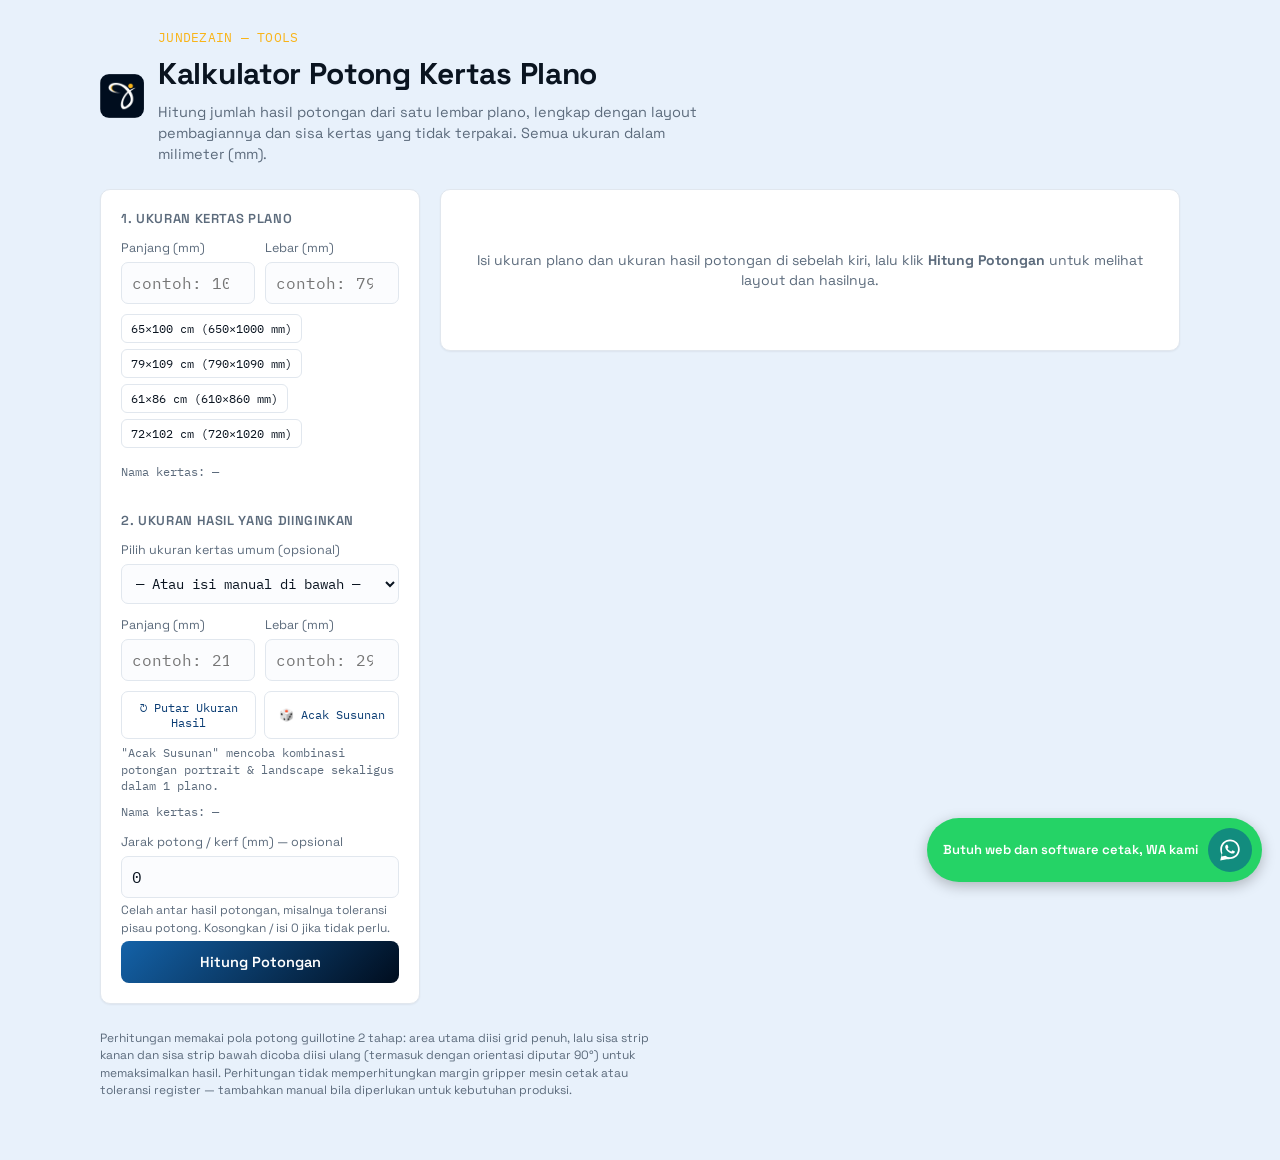
==== hitungkertas.html @ e45c2e98 "free hitung kertas" ====
<!DOCTYPE html>
<html lang="id">
<head>
<meta charset="UTF-8">
<meta name="viewport" content="width=device-width, initial-scale=1.0">
<title>Kalkulator Potong Plano</title>
<link rel="preconnect" href="https://fonts.googleapis.com">
<link href="https://fonts.googleapis.com/css2?family=Space+Grotesk:wght@500;600;700&family=IBM+Plex+Mono:wght@400;500;600&display=swap" rel="stylesheet">
<style>
  :root{
    --bg:#E8F1FB;
    --panel:#FFFFFF;
    --text:#0A1420;
    --text-muted:#5C6B7C;
    --border:#E1E7EE;
    --accent:#0B3D74;
    --accent-gold:#F9B418;
    --accent-ink:#FFFFFF;
    --error:#C0392B;
    --btn-grad-start:#1462A8;
    --btn-grad-end:#000D1E;
    --piece-main:#FFFFFF;
    --piece-right:#FFFFFF;
    --piece-bottom:#FFFFFF;
    --piece-border:#B7C0CB;
    --piece-text:#16324A;
    --badge-fill:#000D1E;
    --badge-text:#F9B418;
    --waste-bg:#EEF1F4;
    --waste-line:#C7D0DA;
    --input-bg:#FBFCFE;
    --shadow: 0 1px 2px rgba(10,20,32,0.06);
  }
  @media (prefers-color-scheme: dark){
    :root:not([data-theme="light"]){
      --bg:#000D1E;
      --panel:#0A1B30;
      --text:#F3F6FA;
      --text-muted:#9FB0C2;
      --border:#1C3350;
      --accent:#5FB0EC;
      --accent-gold:#F9B418;
      --accent-ink:#FFFFFF;
      --error:#FF6B5B;
      --btn-grad-start:#2E7BC4;
      --btn-grad-end:#0B2C50;
      --piece-main:#FFFFFF;
      --piece-right:#FFFFFF;
      --piece-bottom:#FFFFFF;
      --piece-border:#B7C0CB;
      --piece-text:#16324A;
      --badge-fill:#000D1E;
      --badge-text:#F9B418;
      --waste-bg:#0D2036;
      --waste-line:#24405F;
      --input-bg:#0A1B30;
      --shadow: 0 1px 2px rgba(0,0,0,0.35);
    }
  }
  :root[data-theme="dark"]{
    --bg:#000D1E;
    --panel:#0A1B30;
    --text:#F3F6FA;
    --text-muted:#9FB0C2;
    --border:#1C3350;
    --accent:#5FB0EC;
    --accent-gold:#F9B418;
    --accent-ink:#FFFFFF;
    --error:#FF6B5B;
    --btn-grad-start:#2E7BC4;
    --btn-grad-end:#0B2C50;
    --piece-main:#FFFFFF;
    --piece-right:#FFFFFF;
    --piece-bottom:#FFFFFF;
    --piece-border:#B7C0CB;
    --piece-text:#16324A;
    --badge-fill:#000D1E;
    --badge-text:#F9B418;
    --waste-bg:#0D2036;
    --waste-line:#24405F;
    --input-bg:#0A1B30;
    --shadow: 0 1px 2px rgba(0,0,0,0.35);
  }

  *{box-sizing:border-box;}
  html,body{margin:0;padding:0;}
  body{
    background:var(--bg);
    color:var(--text);
    font-family:'Space Grotesk', system-ui, -apple-system, 'Segoe UI', Arial, sans-serif;
    line-height:1.45;
    padding:28px 18px 60px;
  }
  .wrap{max-width:1080px;margin:0 auto;}

  header{margin-bottom:22px; display:flex; align-items:center; gap:14px;}
  header .brand-logo{
    width:44px; height:44px;
    border-radius:9px;
    flex-shrink:0;
  }
  header .eyebrow{
    font-family:'IBM Plex Mono', ui-monospace, monospace;
    font-size:12.5px;
    color:var(--accent-gold);
    letter-spacing:0.02em;
    margin-bottom:6px;
  }
  h1{
    font-size:clamp(22px,3.4vw,30px);
    font-weight:700;
    margin:0 0 6px;
    letter-spacing:-0.01em;
  }
  header p{
    color:var(--text-muted);
    max-width:62ch;
    margin:0;
    font-size:14.5px;
  }

  .layout{
    display:grid;
    grid-template-columns: 320px 1fr;
    gap:20px;
    align-items:start;
    margin-top:24px;
  }
  @media (max-width:800px){
    .layout{grid-template-columns:1fr;}
  }
  @media (max-width:480px){
    body{padding:18px 12px 48px;}
    .panel{padding:16px;}
    .field-row{grid-template-columns:1fr; gap:10px;}
    button.primary{padding:14px; font-size:15px;}
    .preset-btn{padding:8px 10px; font-size:12px;}
    .stat-card .value{font-size:17px;}
  }

  .panel{
    background:var(--panel);
    border:1px solid var(--border);
    border-radius:10px;
    padding:20px;
    box-shadow:var(--shadow);
  }

  fieldset{
    border:none;
    padding:0;
    margin:0 0 20px;
  }
  fieldset:last-of-type{margin-bottom:0;}
  legend{
    font-size:13px;
    font-weight:600;
    text-transform:uppercase;
    letter-spacing:0.05em;
    color:var(--text-muted);
    padding:0 0 10px;
  }

  .field-row{
    display:grid;
    grid-template-columns:1fr 1fr;
    gap:10px;
    margin-bottom:10px;
  }
  label{
    display:block;
    font-size:12.5px;
    color:var(--text-muted);
    margin-bottom:5px;
  }
  input[type="number"]{
    width:100%;
    font-family:'IBM Plex Mono', ui-monospace, monospace;
    font-size:16px;
    padding:10px 10px;
    border:1px solid var(--border);
    border-radius:7px;
    background:var(--input-bg);
    color:var(--text);
  }
  input[type="number"]:focus-visible{
    outline:2px solid var(--accent);
    outline-offset:1px;
  }
  .unit-hint{
    font-family:'IBM Plex Mono', ui-monospace, monospace;
    font-size:11.5px;
    color:var(--text-muted);
    margin-top:8px;
  }

  .presets{
    display:flex;
    flex-wrap:wrap;
    gap:6px;
    margin:10px 0 16px;
  }
  .preset-btn{
    font-family:'IBM Plex Mono', ui-monospace, monospace;
    font-size:11.5px;
    padding:6px 9px;
    border-radius:6px;
    border:1px solid var(--border);
    background:transparent;
    color:var(--text);
    cursor:pointer;
  }
  .preset-btn:hover{border-color:var(--accent); color:var(--accent);}

  .gap-note{
    font-size:12px;
    color:var(--text-muted);
    margin:4px 0 0;
  }

  button.primary{
    width:100%;
    font-family:'Space Grotesk', sans-serif;
    font-weight:600;
    font-size:14.5px;
    padding:12px 14px;
    border-radius:8px;
    border:none;
    background:linear-gradient(135deg, var(--btn-grad-start), var(--btn-grad-end));
    color:var(--accent-ink);
    cursor:pointer;
    margin-top:4px;
  }
  button.primary:hover{filter:brightness(1.1);}
  button.primary:focus-visible{outline:2px solid var(--accent-gold); outline-offset:2px;}

  .ghost-btn{
    font-family:'IBM Plex Mono', ui-monospace, monospace;
    font-size:12px;
    padding:8px 11px;
    border-radius:7px;
    border:1px solid var(--border);
    background:var(--panel);
    color:var(--accent);
    cursor:pointer;
  }
  .ghost-btn:hover{border-color:var(--accent);}

  .error-box{
    display:none;
    font-size:13px;
    color:var(--error);
    background:color-mix(in srgb, var(--error) 12%, transparent);
    border:1px solid var(--error);
    border-radius:7px;
    padding:9px 11px;
    margin-top:12px;
  }

  .output-empty{
    color:var(--text-muted);
    font-size:14px;
    padding:40px 10px;
    text-align:center;
  }

  .diagram-head{
    display:flex;
    justify-content:space-between;
    align-items:baseline;
    flex-wrap:wrap;
    gap:8px;
    margin-bottom:14px;
  }
  .diagram-head h2{
    font-size:15px;
    margin:0;
  }
  .diagram-head .orient-tag{
    font-family:'IBM Plex Mono', ui-monospace, monospace;
    font-size:11.5px;
    color:var(--text-muted);
  }

  .svg-frame{
    border:1px solid var(--border);
    border-radius:8px;
    background:var(--waste-bg);
    padding:14px;
  }
  .svg-frame svg{
    display:block;
    width:100%;
    height:auto;
    max-height:520px;
  }

  .legend{
    display:flex;
    flex-wrap:wrap;
    gap:14px;
    margin:14px 0 4px;
    font-size:12.5px;
  }
  .legend-item{display:flex; align-items:center; gap:6px;}
  .swatch{
    width:13px; height:13px;
    border-radius:3px;
    border:1px solid var(--piece-border);
    flex-shrink:0;
  }
  .swatch.waste{
    background-image: repeating-linear-gradient(45deg, var(--waste-line) 0, var(--waste-line) 2px, var(--waste-bg) 2px, var(--waste-bg) 6px);
  }

  .stats{
    display:grid;
    grid-template-columns:repeat(auto-fit,minmax(150px,1fr));
    gap:1px;
    background:var(--border);
    border:1px solid var(--border);
    border-radius:8px;
    overflow:hidden;
    margin-top:20px;
  }
  .stat-card{
    background:var(--panel);
    padding:14px 15px;
  }
  .stat-card .label{
    font-size:11.5px;
    color:var(--text-muted);
    text-transform:uppercase;
    letter-spacing:0.04em;
    margin-bottom:5px;
  }
  .stat-card .value{
    font-family:'IBM Plex Mono', ui-monospace, monospace;
    font-size:19px;
    font-weight:600;
  }
  .stat-card .sub{
    font-family:'IBM Plex Mono', ui-monospace, monospace;
    font-size:11.5px;
    color:var(--text-muted);
    margin-top:3px;
  }
  .stat-card.highlight .value{color:var(--accent);}

  .breakdown{
    margin-top:18px;
    font-size:13px;
  }
  .breakdown h3{
    font-size:13px;
    margin:0 0 8px;
    color:var(--text-muted);
    text-transform:uppercase;
    letter-spacing:0.04em;
  }
  .breakdown-scroll{
    overflow-x:auto;
    -webkit-overflow-scrolling:touch;
  }
  .breakdown table{
    width:100%;
    border-collapse:collapse;
    min-width:440px;
  }
  .breakdown td, .breakdown th{
    text-align:left;
    padding:7px 8px;
    border-bottom:1px solid var(--border);
    font-size:12.5px;
  }
  .breakdown th{
    color:var(--text-muted);
    font-weight:500;
    font-family:'IBM Plex Mono', ui-monospace, monospace;
    font-size:11px;
    text-transform:uppercase;
  }
  .breakdown td.num{
    font-family:'IBM Plex Mono', ui-monospace, monospace;
  }

  footer{
    margin-top:26px;
    font-size:12px;
    color:var(--text-muted);
    max-width:70ch;
  }

  .wa-float{
    position:fixed;
    right:18px;
    bottom:18px;
    z-index:40;
    display:flex;
    align-items:center;
    gap:10px;
    text-decoration:none;
    background:#25D366;
    color:#FFFFFF;
    padding:10px 10px 10px 16px;
    border-radius:999px;
    box-shadow:0 4px 14px rgba(0,0,0,0.25);
  }
  .wa-float:hover{filter:brightness(1.05);}
  .wa-float-label{
    font-family:'Space Grotesk', sans-serif;
    font-size:13px;
    font-weight:600;
    white-space:nowrap;
  }
  .wa-float-icon{
    width:44px;
    height:44px;
    border-radius:50%;
    background:#128C7E;
    display:flex;
    align-items:center;
    justify-content:center;
    flex-shrink:0;
  }
  @media (max-width:560px){
    .wa-float-label{display:none;}
    .wa-float{padding:10px;}
  }
</style>
</head>
<body>
<div class="wrap">

  <header>
    <img class="brand-logo" src="[data-uri]" alt="Logo Jundezain">
    <div>
      <div class="eyebrow">JUNDEZAIN — TOOLS</div>
      <h1>Kalkulator Potong Kertas Plano</h1>
      <p>Hitung jumlah hasil potongan dari satu lembar plano, lengkap dengan layout pembagiannya dan sisa kertas yang tidak terpakai. Semua ukuran dalam milimeter (mm).</p>
    </div>
  </header>

  <div class="layout">

    <!-- INPUT PANEL -->
    <div class="panel">
      <form id="calc-form" novalidate>

        <fieldset>
          <legend>1. Ukuran Kertas Plano</legend>
          <div class="field-row">
            <div>
              <label for="planoW">Panjang (mm)</label>
              <input type="number" id="planoW" min="1" step="0.1" required placeholder="contoh: 1090">
            </div>
            <div>
              <label for="planoH">Lebar (mm)</label>
              <input type="number" id="planoH" min="1" step="0.1" required placeholder="contoh: 790">
            </div>
          </div>
          <div class="presets" id="presets"></div>
          <p class="unit-hint" id="plano-name">Nama kertas: —</p>
        </fieldset>

        <fieldset>
          <legend>2. Ukuran Hasil yang Diinginkan</legend>
          <label for="cutPreset">Pilih ukuran kertas umum (opsional)</label>
          <select id="cutPreset" style="width:100%; font-family:'IBM Plex Mono', ui-monospace, monospace; font-size:14px; padding:9px 10px; border:1px solid var(--border); border-radius:7px; background:var(--input-bg); color:var(--text); margin-bottom:12px;">
            <option value="">— Atau isi manual di bawah —</option>
          </select>
          <div class="field-row">
            <div>
              <label for="cutW">Panjang (mm)</label>
              <input type="number" id="cutW" min="1" step="0.1" required placeholder="contoh: 210">
            </div>
            <div>
              <label for="cutH">Lebar (mm)</label>
              <input type="number" id="cutH" min="1" step="0.1" required placeholder="contoh: 297">
            </div>
          </div>
          <div style="display:flex; gap:8px; margin-bottom:10px;">
            <button type="button" class="ghost-btn" id="rotate-cut-btn" style="flex:1;">↻ Putar Ukuran Hasil</button>
            <button type="button" class="ghost-btn" id="random-cut-btn" style="flex:1;">🎲 Acak Susunan</button>
          </div>
          <p class="unit-hint" style="margin-top:-4px;">"Acak Susunan" mencoba kombinasi potongan portrait & landscape sekaligus dalam 1 plano.</p>
          <p class="unit-hint" id="cut-name" style="margin-top:-2px;margin-bottom:12px;">Nama kertas: —</p>
          <label for="gap">Jarak potong / kerf (mm) — opsional</label>
          <input type="number" id="gap" min="0" step="0.1" value="0">
          <p class="gap-note">Celah antar hasil potongan, misalnya toleransi pisau potong. Kosongkan / isi 0 jika tidak perlu.</p>
        </fieldset>

        <button type="submit" class="primary">Hitung Potongan</button>
        <div class="error-box" id="error-box"></div>
      </form>
    </div>

    <!-- OUTPUT PANEL -->
    <div class="panel" id="output-panel">
      <div class="output-empty" id="output-empty">
        Isi ukuran plano dan ukuran hasil potongan di sebelah kiri, lalu klik <strong>Hitung Potongan</strong> untuk melihat layout dan hasilnya.
      </div>

      <div id="output-content" style="display:none;">
        <div class="diagram-head">
          <h2 id="diagram-title">Layout Potong</h2>
          <span class="orient-tag" id="orient-tag"></span>
        </div>

        <div class="svg-frame" id="svg-frame"></div>

        <div class="legend" id="legend"></div>

        <div class="stats" id="stats"></div>

        <div class="breakdown">
          <h3>Rincian per Area Potong</h3>
          <div class="breakdown-scroll">
            <table>
              <thead>
                <tr><th>Area</th><th>Susunan</th><th>Orientasi</th><th>Jumlah</th></tr>
              </thead>
              <tbody id="breakdown-body"></tbody>
            </table>
          </div>
        </div>
      </div>
    </div>

  </div>

  <footer>
    Perhitungan memakai pola potong guillotine 2 tahap: area utama diisi grid penuh, lalu sisa strip kanan dan sisa strip bawah dicoba diisi ulang (termasuk dengan orientasi diputar 90°) untuk memaksimalkan hasil. Perhitungan tidak memperhitungkan margin gripper mesin cetak atau toleransi register — tambahkan manual bila diperlukan untuk kebutuhan produksi.
  </footer>

</div>

<a class="wa-float" href="https://wa.me/628117879021?text=Salam%20min%2C%20boleh%20info%20seputar%20web%20dan%20software%20aplikasi%3F%20Terimakasih%20ya" target="_blank" rel="noopener noreferrer" aria-label="Chat WhatsApp">
  <span class="wa-float-label">Butuh web dan software cetak, WA kami</span>
  <span class="wa-float-icon">
    <svg viewBox="0 0 32 32" width="26" height="26" fill="#FFFFFF" aria-hidden="true">
      <path d="M16.02 3C9.4 3 4 8.38 4 15c0 2.28.63 4.4 1.73 6.22L4 29l7.98-1.66A11.94 11.94 0 0 0 16.02 27C22.64 27 28 21.62 28 15S22.64 3 16.02 3Zm0 21.8c-1.94 0-3.75-.55-5.28-1.5l-.38-.23-4.73.98.99-4.6-.25-.4A9.7 9.7 0 0 1 6.2 15c0-5.42 4.4-9.8 9.82-9.8 5.4 0 9.8 4.38 9.8 9.8 0 5.42-4.4 9.8-9.8 9.8Zm5.4-7.34c-.3-.15-1.75-.87-2.02-.96-.27-.1-.47-.15-.66.15-.2.3-.76.96-.93 1.16-.17.2-.34.22-.64.08-.3-.15-1.24-.46-2.37-1.47-.88-.78-1.47-1.75-1.64-2.05-.17-.3-.02-.46.13-.61.13-.13.3-.34.44-.5.15-.17.2-.3.3-.5.1-.2.05-.37-.02-.52-.08-.15-.66-1.6-.9-2.2-.24-.57-.48-.5-.66-.5h-.56c-.2 0-.5.07-.77.37-.27.3-1 1-1 2.4 0 1.42 1.03 2.8 1.17 3 .15.2 2.03 3.1 4.93 4.35.69.3 1.22.47 1.64.6.69.22 1.32.19 1.82.11.55-.08 1.75-.72 2-1.4.24-.7.24-1.28.17-1.4-.07-.13-.27-.2-.56-.35Z"/>
    </svg>
  </span>
</a>

<script>
(function(){
  const PRESETS = [
    {label:'65×100 cm', w:650, h:1000},
    {label:'79×109 cm', w:790, h:1090},
    {label:'61×86 cm', w:610, h:860},
    {label:'72×102 cm', w:720, h:1020},
  ];

  const planoWEl = document.getElementById('planoW');
  const planoHEl = document.getElementById('planoH');
  const cutWEl = document.getElementById('cutW');
  const cutHEl = document.getElementById('cutH');
  const gapEl = document.getElementById('gap');
  const form = document.getElementById('calc-form');
  const errorBox = document.getElementById('error-box');
  const outputEmpty = document.getElementById('output-empty');
  const outputContent = document.getElementById('output-content');
  const presetsWrap = document.getElementById('presets');

  PRESETS.forEach(p=>{
    const btn = document.createElement('button');
    btn.type='button';
    btn.className='preset-btn';
    btn.textContent = p.label + ' (' + p.w + '×' + p.h + ' mm)';
    btn.addEventListener('click', ()=>{
      planoWEl.value = p.w;
      planoHEl.value = p.h;
      updateNameHints();
    });
    presetsWrap.appendChild(btn);
  });

  // Nama kertas standar (mm) untuk deteksi otomatis, cocok di orientasi apapun (dibolak-balik).
  const PLANO_NAME_TABLE = [
    {w:650, h:1000, name:'Plano 65×100 cm'},
    {w:790, h:1090, name:'Plano 79×109 cm'},
    {w:610, h:860,  name:'Plano 61×86 cm'},
    {w:720, h:1020, name:'Plano 72×102 cm'},
  ];
  const CUT_NAME_TABLE = [
    {w:841, h:1189, name:'A0'},
    {w:594, h:841,  name:'A1'},
    {w:420, h:594,  name:'A2'},
    {w:297, h:420,  name:'A3'},
    {w:210, h:297,  name:'A4'},
    {w:148, h:210,  name:'A5'},
    {w:105, h:148,  name:'A6'},
    {w:74,  h:105,  name:'A7'},
    {w:215, h:330,  name:'F4 / Folio'},
    {w:216, h:279,  name:'Letter'},
    {w:216, h:356,  name:'Legal'},
  ];
  function detectPaperName(w, h, table, tol){
    for(const item of table){
      const a = Math.abs(w-item.w)<=tol && Math.abs(h-item.h)<=tol;
      const b = Math.abs(w-item.h)<=tol && Math.abs(h-item.w)<=tol;
      if(a || b) return item.name;
    }
    return null;
  }

  // Dropdown pilihan cepat ukuran kertas standar — mengisi field Panjang/Lebar hasil,
  // tetap bisa diubah manual sesudahnya kalau perlu ukuran custom.
  const cutPresetEl = document.getElementById('cutPreset');
  CUT_NAME_TABLE.forEach((item, i)=>{
    const opt = document.createElement('option');
    opt.value = String(i);
    opt.textContent = `${item.name} (${item.w}×${item.h} mm)`;
    cutPresetEl.appendChild(opt);
  });
  cutPresetEl.addEventListener('change', ()=>{
    if(cutPresetEl.value==='') return;
    const item = CUT_NAME_TABLE[parseInt(cutPresetEl.value,10)];
    cutWEl.value = item.w;
    cutHEl.value = item.h;
    updateNameHints();
    updateRotateButtonLabel();
  });
  function updateNameHints(){
    const pw = parseFloat(planoWEl.value), ph = parseFloat(planoHEl.value);
    const cw = parseFloat(cutWEl.value), ch = parseFloat(cutHEl.value);
    const planoHint = document.getElementById('plano-name');
    const cutHint = document.getElementById('cut-name');
    if(pw>0 && ph>0){
      const n = detectPaperName(pw, ph, PLANO_NAME_TABLE, 3);
      planoHint.textContent = 'Nama kertas: ' + (n || 'ukuran non-standar');
    } else {
      planoHint.textContent = 'Nama kertas: —';
    }
    if(cw>0 && ch>0){
      const n = detectPaperName(cw, ch, CUT_NAME_TABLE, 2);
      cutHint.textContent = 'Nama kertas: ' + (n || 'ukuran non-standar');
    } else {
      cutHint.textContent = 'Nama kertas: —';
    }
  }
  [planoWEl, planoHEl, cutWEl, cutHEl].forEach(el=>{
    el.addEventListener('input', updateNameHints);
  });
  updateNameHints();

  // Tombol putar UKURAN HASIL (bukan plano): tukar panjang<->lebar hasil, label tombol otomatis
  // mengikuti orientasi saat ini (Landscape kalau panjang>=lebar, Portrait kalau sebaliknya).
  const rotateBtn = document.getElementById('rotate-cut-btn');
  function updateRotateButtonLabel(){
    const cw = parseFloat(cutWEl.value), ch = parseFloat(cutHEl.value);
    if(!cw || !ch){ rotateBtn.textContent = '↻ Putar Ukuran Hasil'; return; }
    rotateBtn.textContent = cw >= ch ? '↻ Jadikan Portrait' : '↻ Jadikan Landscape';
  }
  function triggerRecalc(){
    if(form.requestSubmit) form.requestSubmit();
    else form.dispatchEvent(new Event('submit', {cancelable:true}));
  }
  rotateBtn.addEventListener('click', ()=>{
    const cw = cutWEl.value, ch = cutHEl.value;
    cutWEl.value = ch;
    cutHEl.value = cw;
    updateNameHints();
    updateRotateButtonLabel();
    triggerRecalc();
  });
  [cutWEl, cutHEl].forEach(el=>el.addEventListener('input', updateRotateButtonLabel));
  updateRotateButtonLabel();

  function fitGrid(bigW, bigH, itemW, itemH, gap){
    if(itemW<=0 || itemH<=0 || bigW<=0 || bigH<=0){
      return {cols:0, rows:0, count:0, usedW:0, usedH:0, itemW, itemH};
    }
    let cols = Math.floor((bigW+gap)/(itemW+gap));
    let rows = Math.floor((bigH+gap)/(itemH+gap));
    if(cols<0) cols=0;
    if(rows<0) rows=0;
    const usedW = cols>0 ? cols*itemW + (cols-1)*gap : 0;
    const usedH = rows>0 ? rows*itemH + (rows-1)*gap : 0;
    return {cols, rows, count:cols*rows, usedW, usedH, itemW, itemH};
  }

  function bestFit(bigW, bigH, w, h, gap){
    const a = fitGrid(bigW, bigH, w, h, gap);
    const b = fitGrid(bigW, bigH, h, w, gap);
    return b.count > a.count ? b : a;
  }

  // Area utama SEKARANG memakai persis orientasi (w,h) yang diinput user — tidak lagi otomatis
  // dicoba dua arah lalu diambil yang terbanyak. Ini supaya tombol "Putar Ukuran Hasil" benar-benar
  // mengubah hasil perhitungan (misal karena arah serat kertas), bukan cuma tampilan.
  // Sisa strip kanan & bawah tetap dicoba 2 arah (bestFit) karena itu cuma pengisian sisa/offcut,
  // bukan keputusan orientasi utama.
  function computeLayout(W, H, w, h, gap){
    const main = fitGrid(W, H, w, h, gap);
    const rightW = W - main.usedW;
    const right = bestFit(rightW, H, w, h, gap);
    const bottomH = H - main.usedH;
    const bottom = bestFit(main.usedW, bottomH, w, h, gap);
    const total = main.count + right.count + bottom.count;
    return {
      main, right, bottom, total,
      offsets:{
        rightX: main.usedW, rightY: 0,
        bottomX: 0, bottomY: main.usedH
      }
    };
  }

  function fmtInt(n){ return Math.round(n).toLocaleString('id-ID'); }
  function fmtPct(n){ return n.toLocaleString('id-ID', {minimumFractionDigits:1, maximumFractionDigits:1}); }
  function fmtM2(mm2){ return (mm2/1000000).toLocaleString('id-ID', {minimumFractionDigits:2, maximumFractionDigits:2}); }

  function orientLabel(itemW, itemH, baseW, baseH){
    if(itemW===baseW && itemH===baseH) return 'normal';
    return 'diputar 90°';
  }

  function corderMark(x, y, dx, dy, len){
    return `<path d="M ${x} ${y+dy*len} L ${x} ${y} L ${x+dx*len} ${y}" fill="none" stroke="var(--piece-border)" stroke-width="1.6" vector-effect="non-scaling-stroke" opacity="0.55"/>`;
  }

  // Format angka utk label di diagram: TANPA pemisah ribuan (biar "1050" tidak terbaca
  // seperti "1.050" yang mengecoh/terlihat seperti angka desimal).
  function fmtDim(n){
    const r = Math.round(n*10)/10;
    if(Number.isInteger(r)) return String(r);
    return r.toFixed(1).replace('.', ',');
  }

  // Ukuran font label per-potongan dihitung dari target ukuran PIKSEL (menyamai ukuran font
  // lain di halaman web ini), dikonversi ke satuan mm/viewBox pakai skala render saat ini
  // (mmPerPx, diukur dari lebar kotak diagram sesungguhnya) — lalu dibatasi supaya tetap muat
  // di potongan terkecil dan masih menyisakan ruang untuk badge nomor di tengah.
  function computeCellLabelFontSize(W, H, regions, mmPerPx, targetPx){
    const dims = regions.filter(r=>r && r.count>0).map(r=>Math.min(r.itemW, r.itemH));
    const smallest = dims.length ? Math.min(...dims) : Math.min(W,H);
    let fs = targetPx * mmPerPx;
    fs = Math.min(fs, smallest*0.24);
    return Math.max(fs, 0.5);
  }

  // Gambar 1 area (grid potongan) — SETIAP sel diberi label ukuran + nomor urut dalam lingkaran
  // kontras. Angka panjang ditulis horizontal dekat sisi atas sel (posisi sumbu panjang), angka
  // lebar ditulis vertikal dekat sisi kiri sel (posisi sumbu lebar). Nomor urut diletakkan tepat
  // di tengah sel; counter jalan terus lintas area (area utama → strip kanan → strip bawah),
  // jadi kalau totalnya 10 lembar, nomornya otomatis 1 sampai 10.
  function buildRegion(region, offsetX, offsetY, gap, fillVar, fontSize, counterRef){
    let out = '';
    const {cols, rows, itemW, itemH} = region;
    const showLabels = fontSize*3.2 <= Math.min(itemW, itemH);
    const radius = Math.min(itemW, itemH)*0.17;
    const badgeFs = radius*1.05;
    for(let r=0; r<rows; r++){
      for(let c=0; c<cols; c++){
        const x = offsetX + c*(itemW+gap);
        const y = offsetY + r*(itemH+gap);
        out += `<rect x="${x}" y="${y}" width="${itemW}" height="${itemH}" fill="${fillVar}" stroke="var(--piece-border)" stroke-width="1.4" vector-effect="non-scaling-stroke"/>`;
        if(showLabels){
          const wx = x+itemW/2, wy = y+fontSize*1.05;
          const hx = x+fontSize*1.05, hy = y+itemH/2;
          out += `<text x="${wx.toFixed(2)}" y="${wy.toFixed(2)}" text-anchor="middle" dominant-baseline="middle" font-family="'IBM Plex Mono', monospace" font-size="${fontSize.toFixed(2)}" fill="var(--piece-text)">${fmtDim(itemW)}</text>`;
          out += `<text x="${hx.toFixed(2)}" y="${hy.toFixed(2)}" text-anchor="middle" dominant-baseline="middle" font-family="'IBM Plex Mono', monospace" font-size="${fontSize.toFixed(2)}" fill="var(--piece-text)" transform="rotate(-90 ${hx.toFixed(2)} ${hy.toFixed(2)})">${fmtDim(itemH)}</text>`;
        }
        counterRef.n += 1;
        const ncx = x+itemW/2, ncy = y+itemH/2;
        out += `<circle cx="${ncx.toFixed(2)}" cy="${ncy.toFixed(2)}" r="${radius.toFixed(2)}" fill="var(--badge-fill)" opacity="0.96"/>`;
        out += `<text x="${ncx.toFixed(2)}" y="${ncy.toFixed(2)}" text-anchor="middle" dominant-baseline="central" font-family="'Space Grotesk', sans-serif" font-weight="700" font-size="${badgeFs.toFixed(2)}" fill="var(--badge-text)">${counterRef.n}</text>`;
      }
    }
    return out;
  }

  // Menghitung persegi-persegi sisa (waste) secara eksplisit dari partisi guillotine yang sama
  // dengan computeLayout — bukan cuma warna hatch, tapi persegi nyata dengan lebar & tinggi pasti.
  // Catatan penting: lebar strip sisa BAWAH = lebar area utama (bukan lebar plano penuh).
  // Ini karena urutan potongnya: strip KANAN dipotong lebih dulu sepanjang penuh tinggi plano,
  // baru sisa di BAWAH area utama dipotong terpisah dari sisa lebar yang tersisa setelah itu.
  // Jadi dua kotak sisa ini memang berbeda ukuran & bukan salah hitung — sudah diberi garis
  // putus-putus di sekelilingnya di diagram supaya batasnya kelihatan jelas.
  function computeWasteRects(W, H, layout){
    const region2W = W - layout.main.usedW, region2H = H;
    const region3W = layout.main.usedW, region3H = H - layout.main.usedH;
    const rx = layout.offsets.rightX, ry = layout.offsets.rightY;
    const bx = layout.offsets.bottomX, by = layout.offsets.bottomY;
    const cand = [
      {x: rx+layout.right.usedW, y: ry, w: region2W-layout.right.usedW, h: region2H},
      {x: rx, y: ry+layout.right.usedH, w: layout.right.usedW, h: region2H-layout.right.usedH},
      {x: bx+layout.bottom.usedW, y: by, w: region3W-layout.bottom.usedW, h: region3H},
      {x: bx, y: by+layout.bottom.usedH, w: layout.bottom.usedW, h: region3H-layout.bottom.usedH},
    ];
    return cand.filter(r=>r.w>0.5 && r.h>0.5);
  }

  function fitFontSize(boxW, boxH, text, vertical){
    const avail = vertical ? boxH : boxW;
    const availCross = vertical ? boxW : boxH;
    const fsFromLength = (avail*0.85) / Math.max(text.length*0.62, 0.001);
    const fsFromCross = availCross*0.75;
    return Math.min(fsFromLength, fsFromCross);
  }

  // Label sisa: font berbasis target ukuran piksel (menyamai ukuran font web), baru diputar 90°
  // atau diperkecil kalau memang tidak cukup ruang secara horizontal. Tiap kotak sisa diberi garis
  // putus-putus di sekelilingnya supaya batas antar-kotak sisa terlihat jelas.
  function drawWasteLabels(wasteRects, mmPerPx, targetPx){
    let out = '';
    const baseFs = targetPx * mmPerPx;
    const floorFs = (targetPx*0.55) * mmPerPx;
    wasteRects.forEach(r=>{
      out += `<rect x="${r.x.toFixed(2)}" y="${r.y.toFixed(2)}" width="${r.w.toFixed(2)}" height="${r.h.toFixed(2)}" fill="none" stroke="var(--waste-line)" stroke-width="1.2" stroke-dasharray="4 3" vector-effect="non-scaling-stroke"/>`;
      const cx = r.x+r.w/2, cy = r.y+r.h/2;
      const line = fmtDim(r.w)+'×'+fmtDim(r.h);
      let fs = baseFs, vertical = false;
      if(fitFontSize(r.w, r.h, line, false) < baseFs){
        if(fitFontSize(r.w, r.h, line, true) >= baseFs){
          vertical = true;
        } else {
          const fsH = fitFontSize(r.w, r.h, line, false);
          const fsV = fitFontSize(r.w, r.h, line, true);
          if(fsV > fsH){ fs = fsV; vertical = true; } else { fs = fsH; }
        }
      }
      if(fs < floorFs) return;
      out += labelGroup(cx, cy, [line], fs, vertical, 'var(--text)', 'var(--panel)');
    });
    return out;
  }

  // Menulis 1 baris teks terpusat di titik (cx,cy). pillColor opsional untuk kotak latar
  // semi-transparan di belakang teks (dipakai di area sisa, supaya tetap terbaca di atas pola hatch).
  function labelGroup(cx, cy, lines, fs, vertical, textColor, pillColor){
    const lineHeight = fs*1.18;
    const longest = Math.max(...lines.map(l=>String(l).length));
    const blockW = longest*fs*0.62;
    const blockH = lines.length*lineHeight;
    const firstY = -((lines.length-1)*lineHeight)/2;
    let inner = '';
    if(pillColor){
      const padX = fs*0.55, padY = fs*0.32;
      const pillW = blockW+padX*2, pillH = blockH+padY*2;
      inner += `<rect x="${(-pillW/2).toFixed(2)}" y="${(-pillH/2).toFixed(2)}" width="${pillW.toFixed(2)}" height="${pillH.toFixed(2)}" rx="${(fs*0.22).toFixed(2)}" fill="${pillColor}" opacity="0.85"/>`;
    }
    inner += `<text x="0" y="${firstY.toFixed(2)}" text-anchor="middle" dominant-baseline="middle" font-family="'IBM Plex Mono', monospace" font-size="${fs.toFixed(2)}" fill="${textColor}">`;
    inner += lines.map((l,i)=>`<tspan x="0" dy="${i===0?0:lineHeight.toFixed(2)}">${l}</tspan>`).join('');
    inner += `</text>`;
    const rot = vertical ? ' rotate(-90)' : '';
    return `<g transform="translate(${cx.toFixed(2)} ${cy.toFixed(2)})${rot}">${inner}</g>`;
  }

  function renderSVG(W, H, layout, w, h, gap, mmPerPx){
    const markLen = Math.max(6, Math.min(W,H)*0.02);
    let svg = `<svg viewBox="0 0 ${W} ${H}" xmlns="http://www.w3.org/2000/svg" preserveAspectRatio="xMidYMid meet">`;
    svg += `<defs>
      <pattern id="hatch" width="10" height="10" patternUnits="userSpaceOnUse" patternTransform="rotate(45)">
        <rect width="10" height="10" fill="var(--waste-bg)"/>
        <line x1="0" y1="0" x2="0" y2="10" stroke="var(--waste-line)" stroke-width="2.4"/>
      </pattern>
    </defs>`;
    svg += `<rect x="0" y="0" width="${W}" height="${H}" fill="url(#hatch)" stroke="var(--piece-border)" stroke-width="2" vector-effect="non-scaling-stroke"/>`;

    const fontSize = computeCellLabelFontSize(W, H, [layout.main, layout.right, layout.bottom], mmPerPx, 12.5);
    const counter = {n:0};
    svg += buildRegion(layout.main, 0, 0, gap, 'var(--piece-main)', fontSize, counter);
    svg += buildRegion(layout.right, layout.offsets.rightX, layout.offsets.rightY, gap, 'var(--piece-right)', fontSize, counter);
    svg += buildRegion(layout.bottom, layout.offsets.bottomX, layout.offsets.bottomY, gap, 'var(--piece-bottom)', fontSize, counter);

    const wasteRects = computeWasteRects(W, H, layout);
    svg += drawWasteLabels(wasteRects, mmPerPx, 12);

    svg += corderMark(0, 0, 1, 1, markLen);
    svg += corderMark(W, 0, -1, 1, markLen);
    svg += corderMark(0, H, 1, -1, markLen);
    svg += corderMark(W, H, -1, -1, markLen);

    svg += `</svg>`;
    return svg;
  }

  // === Susunan campuran (portrait + landscape dalam 1 plano) ===
  // Satu "band" = sebidang area plano (hasil belah 1x, vertikal atau horizontal) yang diisi grid
  // dengan SATU orientasi. fitBand menghitung grid utk band tsb.
  function fitBand(band, w, h, gap){
    const itemW = band.orient==='rotated' ? h : w;
    const itemH = band.orient==='rotated' ? w : h;
    const grid = fitGrid(band.w, band.h, itemW, itemH, gap);
    return {x:band.x, y:band.y, w:band.w, h:band.h, orient:band.orient, grid};
  }
  // Sisa (waste) di dalam 1 band: 2 persegi (kanan-dari-grid & bawah-dari-grid), pola yang sama
  // dengan computeWasteRects tapi diterapkan per-band.
  function bandWasteRects(b){
    const cand = [
      {x:b.x+b.grid.usedW, y:b.y, w:b.w-b.grid.usedW, h:b.h},
      {x:b.x, y:b.y+b.grid.usedH, w:b.grid.usedW, h:b.h-b.grid.usedH},
    ];
    return cand.filter(r=>r.w>0.5 && r.h>0.5);
  }
  // Menghasilkan banyak kandidat susunan: 2 versi satu-arah (normal/diputar), plus berbagai
  // kombinasi belah plano jadi 2 bidang (vertikal & horizontal) di mana tiap bidang boleh pakai
  // orientasi berbeda — jadi ada yang portrait, ada yang landscape, dalam 1 lembar plano yang sama.
  function generateMixedCandidates(W, H, w, h, gap){
    const normal = {itemW:w, itemH:h, tag:'normal'};
    const rotated = {itemW:h, itemH:w, tag:'rotated'};
    const out = [];
    const MAX_SPLITS = 60;

    [[normal,rotated],[rotated,normal]].forEach(([A,B])=>{
      const maxK = Math.min(Math.floor((W+gap)/(A.itemW+gap)), MAX_SPLITS);
      for(let k=1; k<maxK; k++){
        const splitX = k*A.itemW+(k-1)*gap;
        const left = fitBand({x:0,y:0,w:splitX,h:H,orient:A.tag}, w,h,gap);
        const right = fitBand({x:splitX,y:0,w:W-splitX,h:H,orient:B.tag}, w,h,gap);
        out.push([left,right]);
      }
    });
    [[normal,rotated],[rotated,normal]].forEach(([A,B])=>{
      const maxK = Math.min(Math.floor((H+gap)/(A.itemH+gap)), MAX_SPLITS);
      for(let k=1; k<maxK; k++){
        const splitY = k*A.itemH+(k-1)*gap;
        const top = fitBand({x:0,y:0,w:W,h:splitY,orient:A.tag}, w,h,gap);
        const bottom = fitBand({x:0,y:splitY,w:W,h:H-splitY,orient:B.tag}, w,h,gap);
        out.push([top,bottom]);
      }
    });
    out.push([fitBand({x:0,y:0,w:W,h:H,orient:'normal'}, w,h,gap)]);
    out.push([fitBand({x:0,y:0,w:W,h:H,orient:'rotated'}, w,h,gap)]);

    return out;
  }
  function bandGroupTotal(group){
    return group.reduce((sum,b)=>sum+b.grid.count, 0);
  }

  function renderMixedSVG(W, H, group, gap, mmPerPx){
    const markLen = Math.max(6, Math.min(W,H)*0.02);
    let svg = `<svg viewBox="0 0 ${W} ${H}" xmlns="http://www.w3.org/2000/svg" preserveAspectRatio="xMidYMid meet">`;
    svg += `<defs>
      <pattern id="hatch" width="10" height="10" patternUnits="userSpaceOnUse" patternTransform="rotate(45)">
        <rect width="10" height="10" fill="var(--waste-bg)"/>
        <line x1="0" y1="0" x2="0" y2="10" stroke="var(--waste-line)" stroke-width="2.4"/>
      </pattern>
    </defs>`;
    svg += `<rect x="0" y="0" width="${W}" height="${H}" fill="url(#hatch)" stroke="var(--piece-border)" stroke-width="2" vector-effect="non-scaling-stroke"/>`;

    const fontSize = computeCellLabelFontSize(W, H, group.map(b=>b.grid), mmPerPx, 12.5);
    const counter = {n:0};
    group.forEach(b=>{
      svg += buildRegion(b.grid, b.x, b.y, gap, 'var(--piece-main)', fontSize, counter);
    });
    // garis putus-putus di batas antar bidang, supaya kelihatan jelas ini beda orientasi
    if(group.length===2){
      const b0 = group[0];
      if(Math.abs(b0.w-W)<0.01){ // belah horizontal (band atas/bawah)
        const yy=b0.h;
        svg += `<line x1="0" y1="${yy}" x2="${W}" y2="${yy}" stroke="var(--accent)" stroke-width="2" stroke-dasharray="8 5" vector-effect="non-scaling-stroke"/>`;
      } else { // belah vertikal (band kiri/kanan)
        const xx=b0.w;
        svg += `<line x1="${xx}" y1="0" x2="${xx}" y2="${H}" stroke="var(--accent)" stroke-width="2" stroke-dasharray="8 5" vector-effect="non-scaling-stroke"/>`;
      }
    }

    const wasteRects = group.flatMap(b=>bandWasteRects(b));
    svg += drawWasteLabels(wasteRects, mmPerPx, 12);

    svg += corderMark(0, 0, 1, 1, markLen);
    svg += corderMark(W, 0, -1, 1, markLen);
    svg += corderMark(0, H, 1, -1, markLen);
    svg += corderMark(W, H, -1, -1, markLen);
    svg += `</svg>`;
    return svg;
  }


  // Mengukur lebar sesungguhnya (px) dari kotak diagram di halaman, dipakai supaya font label
  // bisa "menyamai ukuran font web" secara akurat, bukan cuma persentase dari ukuran plano.
  function getFrameContentWidthPx(){
    const el = document.getElementById('svg-frame');
    const cs = getComputedStyle(el);
    const padL = parseFloat(cs.paddingLeft)||0;
    const padR = parseFloat(cs.paddingRight)||0;
    const w = el.clientWidth - padL - padR;
    return w>40 ? w : 300;
  }

  let lastRenderState = null;
  function renderAndShow(W, H, layout, w, h, gap){
    const framePx = getFrameContentWidthPx();
    const mmPerPx = W/framePx;
    document.getElementById('svg-frame').innerHTML = renderSVG(W, H, layout, w, h, gap, mmPerPx);
    lastRenderState = {mode:'standard', W, H, layout, w, h, gap};
  }
  function renderMixedAndShow(W, H, group, w, h, gap){
    const framePx = getFrameContentWidthPx();
    const mmPerPx = W/framePx;
    document.getElementById('svg-frame').innerHTML = renderMixedSVG(W, H, group, gap, mmPerPx);
    lastRenderState = {mode:'mixed', W, H, group, w, h, gap};
  }
  function debounce(fn, wait){
    let t;
    return (...args)=>{ clearTimeout(t); t=setTimeout(()=>fn(...args), wait); };
  }
  window.addEventListener('resize', debounce(()=>{
    if(!lastRenderState) return;
    const s = lastRenderState;
    if(s.mode==='mixed') renderMixedAndShow(s.W, s.H, s.group, s.w, s.h, s.gap);
    else renderAndShow(s.W, s.H, s.layout, s.w, s.h, s.gap);
  }, 150));

  // Baca & validasi input dari form — dipakai bersama oleh tombol Hitung dan tombol Acak Susunan.
  function readValidInputs(){
    errorBox.style.display = 'none';
    const W = parseFloat(planoWEl.value);
    const H = parseFloat(planoHEl.value);
    const w = parseFloat(cutWEl.value);
    const h = parseFloat(cutHEl.value);
    const gap = parseFloat(gapEl.value) || 0;
    if(!W || !H || !w || !h || W<=0 || H<=0 || w<=0 || h<=0){
      errorBox.textContent = 'Lengkapi semua ukuran dengan angka positif terlebih dahulu.';
      errorBox.style.display = 'block';
      return null;
    }
    if(gap<0){
      errorBox.textContent = 'Jarak potong tidak boleh negatif.';
      errorBox.style.display = 'block';
      return null;
    }
    return {W,H,w,h,gap};
  }

  function renderLegend(items){
    document.getElementById('legend').innerHTML = items.map(it =>
      `<div class="legend-item"><span class="swatch${it.waste?' waste':''}"${it.waste?'':' style="background:var(--piece-main)"'}></span><span>${it.label}</span></div>`
    ).join('');
  }

  function renderStats(total, W, H, w, h){
    const luasPlano = W*H;
    const luasTerpakai = total*(w*h);
    const luasSisa = luasPlano-luasTerpakai;
    const efisiensi = luasPlano>0 ? (luasTerpakai/luasPlano)*100 : 0;
    document.getElementById('stats').innerHTML = `
      <div class="stat-card highlight">
        <div class="label">Total Hasil Potongan</div>
        <div class="value">${fmtInt(total)} lembar</div>
        <div class="sub">ukuran ${fmtInt(w)}×${fmtInt(h)} mm</div>
      </div>
      <div class="stat-card">
        <div class="label">Luas Plano</div>
        <div class="value">${fmtInt(luasPlano)} mm²</div>
        <div class="sub">${fmtM2(luasPlano)} m²</div>
      </div>
      <div class="stat-card">
        <div class="label">Luas Terpakai</div>
        <div class="value">${fmtInt(luasTerpakai)} mm²</div>
        <div class="sub">${fmtM2(luasTerpakai)} m²</div>
      </div>
      <div class="stat-card">
        <div class="label">Sisa Kertas (Waste)</div>
        <div class="value">${fmtInt(luasSisa)} mm²</div>
        <div class="sub">${fmtM2(luasSisa)} m²</div>
      </div>
      <div class="stat-card">
        <div class="label">Efisiensi Pemakaian</div>
        <div class="value">${fmtPct(efisiensi)}%</div>
        <div class="sub">dari total luas plano</div>
      </div>
    `;
  }

  function renderBreakdownBody(rows, total){
    function rowHtml(r){
      if(r.count === 0){
        return `<tr><td>${r.label}</td><td class="num">—</td><td>—</td><td class="num">0</td></tr>`;
      }
      return `<tr>
        <td>${r.label}</td>
        <td class="num">${r.cols} × ${r.rows}</td>
        <td>${r.orientText} (${fmtInt(r.itemW)}×${fmtInt(r.itemH)} mm)</td>
        <td class="num">${r.count}</td>
      </tr>`;
    }
    document.getElementById('breakdown-body').innerHTML =
      rows.map(rowHtml).join('') +
      `<tr><td><strong>Total</strong></td><td></td><td></td><td class="num"><strong>${total}</strong></td></tr>`;
  }

  form.addEventListener('submit', function(e){
    e.preventDefault();
    const inputs = readValidInputs();
    if(!inputs) return;
    const {W,H,w,h,gap} = inputs;

    const layout = computeLayout(W, H, w, h, gap);

    if(layout.total === 0){
      errorBox.textContent = 'Ukuran hasil potongan terlalu besar untuk muat di kertas plano ini, dalam orientasi apapun.';
      errorBox.style.display = 'block';
      outputEmpty.style.display = 'block';
      outputContent.style.display = 'none';
      return;
    }

    outputEmpty.style.display = 'none';
    outputContent.style.display = 'block';

    const planoName = detectPaperName(W, H, PLANO_NAME_TABLE, 3);
    const cutName = detectPaperName(w, h, CUT_NAME_TABLE, 2);
    document.getElementById('diagram-title').textContent =
      `${planoName ? planoName+' ' : ''}(${fmtInt(W)}×${fmtInt(H)} mm) → hasil ${fmtInt(w)}×${fmtInt(h)} mm${cutName ? ' ('+cutName+')' : ''}`;
    document.getElementById('orient-tag').textContent = 'ukuran hasil: ' + (w >= h ? 'Landscape' : 'Portrait');

    renderAndShow(W, H, layout, w, h, gap);

    renderLegend([
      {label:`Area utama — ${layout.main.count} lbr`},
      {label:`Sisa strip kanan — ${layout.right.count} lbr`},
      {label:`Sisa strip bawah — ${layout.bottom.count} lbr`},
      {label:'Sisa tidak terpakai', waste:true},
    ]);

    renderStats(layout.total, W, H, w, h);

    renderBreakdownBody([
      {label:'Area utama', cols:layout.main.cols, rows:layout.main.rows, orientText:orientLabel(layout.main.itemW, layout.main.itemH, w, h), itemW:layout.main.itemW, itemH:layout.main.itemH, count:layout.main.count},
      {label:'Sisa strip kanan', cols:layout.right.cols, rows:layout.right.rows, orientText:orientLabel(layout.right.itemW, layout.right.itemH, w, h), itemW:layout.right.itemW, itemH:layout.right.itemH, count:layout.right.count},
      {label:'Sisa strip bawah', cols:layout.bottom.cols, rows:layout.bottom.rows, orientText:orientLabel(layout.bottom.itemW, layout.bottom.itemH, w, h), itemW:layout.bottom.itemW, itemH:layout.bottom.itemH, count:layout.bottom.count},
    ], layout.total);
  });

  // Tombol "Acak Susunan": bukan mengacak UKURAN, tapi mengacak SUSUNAN/POSISI potongan —
  // mencoba plano dibelah jadi 2 bidang, masing-masing bidang boleh pakai orientasi berbeda
  // (portrait & landscape sekaligus dalam 1 plano), lalu menampilkan salah satu kombinasi acak.
  // Ukuran hasil (cutW/cutH) TIDAK PERNAH diubah — kalau sebuah bidang "diputar", itu potongan
  // yang sama persis cuma diputar 90°, bukan ukuran lain. Kandidat yang hasilnya lebih SEDIKIT
  // dari mode standar (tombol Hitung) dibuang dari pilihan acak, supaya tombol ini nggak pernah
  // kasih hasil yang lebih jelek — hanya sama atau lebih banyak.
  document.getElementById('random-cut-btn').addEventListener('click', ()=>{
    const inputs = readValidInputs();
    if(!inputs) return;
    const {W,H,w,h,gap} = inputs;

    const baselineTotal = computeLayout(W, H, w, h, gap).total;
    const candidates = generateMixedCandidates(W, H, w, h, gap);
    const notWorse = candidates.filter(g => bandGroupTotal(g) > 0 && bandGroupTotal(g) >= baselineTotal);
    const pool = notWorse.length ? notWorse : candidates.filter(g=>bandGroupTotal(g)>0);
    const finalPool = pool.length ? pool : candidates;
    const group = finalPool[Math.floor(Math.random()*finalPool.length)];
    const total = bandGroupTotal(group);

    if(total === 0){
      errorBox.textContent = 'Ukuran hasil potongan terlalu besar untuk muat di kertas plano ini.';
      errorBox.style.display = 'block';
      outputEmpty.style.display = 'block';
      outputContent.style.display = 'none';
      return;
    }

    outputEmpty.style.display = 'none';
    outputContent.style.display = 'block';

    const planoName = detectPaperName(W, H, PLANO_NAME_TABLE, 3);
    document.getElementById('diagram-title').textContent =
      `${planoName ? planoName+' ' : ''}(${fmtInt(W)}×${fmtInt(H)} mm) → susunan campuran ${fmtInt(w)}×${fmtInt(h)} mm (acak)`;
    const cmpText = baselineTotal>0
      ? ` — standar: ${baselineTotal} lbr, ini: ${total} lbr${total>baselineTotal ? ' (+'+(total-baselineTotal)+')' : ''}`
      : '';
    document.getElementById('orient-tag').textContent =
      (group.length>1 ? 'acak — campuran portrait & landscape' : 'acak — satu arah') + cmpText;

    renderMixedAndShow(W, H, group, w, h, gap);

    const legendItems = group.map((b,i)=>({label:`Band ${i+1} (${b.orient==='rotated'?'diputar':'normal'}) — ${b.grid.count} lbr`}));
    legendItems.push({label:'Sisa tidak terpakai', waste:true});
    renderLegend(legendItems);

    renderStats(total, W, H, w, h);

    renderBreakdownBody(group.map((b,i)=>({
      label:`Band ${i+1}`,
      cols:b.grid.cols, rows:b.grid.rows,
      orientText: b.orient==='rotated' ? 'diputar 90°' : 'normal',
      itemW:b.grid.itemW, itemH:b.grid.itemH, count:b.grid.count
    })), total);
  });
})();
</script>
</body>
</html>
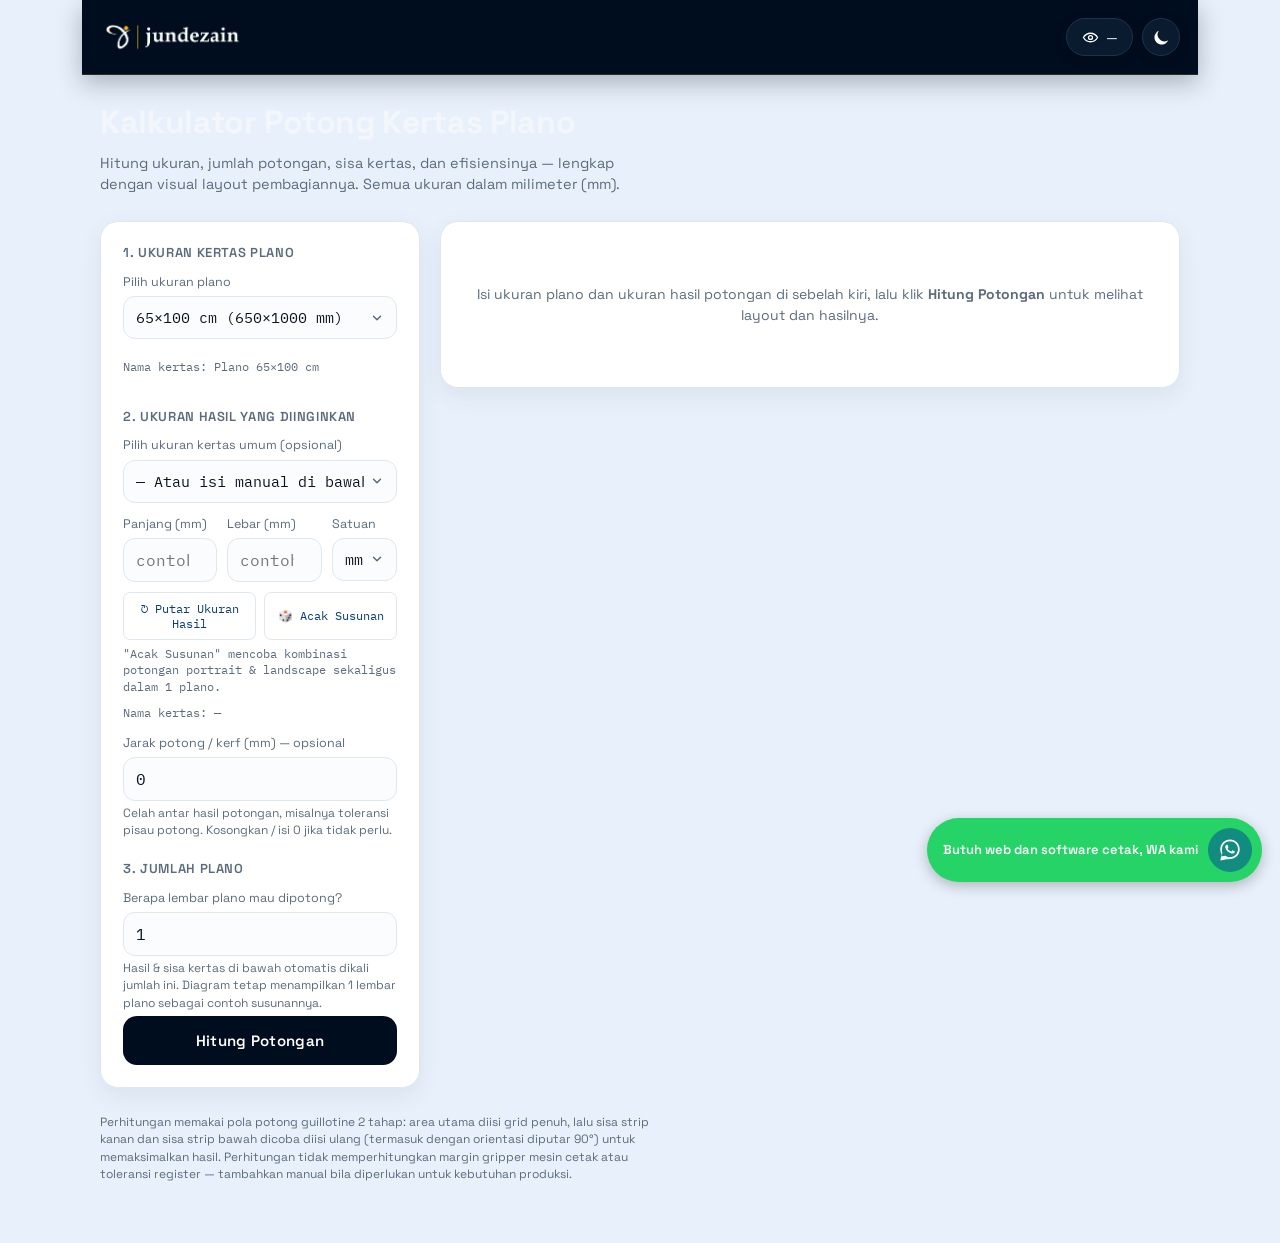
==== commit 0922580a: "update daylightmode" ====
--- a/hitungkertas.html
+++ b/hitungkertas.html
@@ -93,26 +93,80 @@
   }
   .wrap{max-width:1080px;margin:0 auto;}
 
-  header{margin-bottom:22px; display:flex; align-items:center; gap:14px;}
-  header .brand-logo{
-    width:44px; height:44px;
-    border-radius:9px;
-    flex-shrink:0;
-  }
-  header .eyebrow{
-    font-family:'IBM Plex Mono', ui-monospace, monospace;
-    font-size:12.5px;
-    color:var(--accent-gold);
-    letter-spacing:0.02em;
-    margin-bottom:6px;
-  }
-  h1{
-    font-size:clamp(22px,3.4vw,30px);
+  header{margin-bottom:26px;}
+  .navbar{
+    position:sticky;
+    top:0;
+    z-index:100;
+    display:flex;
+    align-items:center;
+    justify-content:space-between;
+    gap:16px;
+    margin:-28px -18px 24px;
+    padding:18px;
+    background:#000D1E;
+    border-bottom:1px solid rgba(249,180,24,0.18);
+    box-shadow:0 8px 24px rgba(0,13,30,0.28);
+  }
+  .nav-actions{
+    display:flex;
+    align-items:center;
+    gap:9px;
+    margin-left:auto;
+  }
+  .visitor-counter,
+  .theme-toggle{
+    height:38px;
+    display:inline-flex;
+    align-items:center;
+    justify-content:center;
+    border:1px solid #1C3350;
+    background:#0A1B30;
+    color:#FFFFFF;
+    box-shadow:0 4px 12px rgba(0,0,0,0.18);
+  }
+  .visitor-counter{
+    gap:7px;
+    min-width:67px;
+    padding:0 11px;
+    border-radius:999px;
+    font-family:'Space Grotesk',system-ui,sans-serif;
+    font-size:13px;
+    font-weight:400;
+    line-height:1;
+  }
+  .visitor-counter svg{width:17px;height:17px;flex:none;color:#FFFFFF;}
+  .theme-toggle{
+    width:38px;
+    padding:0;
+    border-radius:50%;
+    cursor:pointer;
+  }
+  .theme-toggle:hover{border-color:#5FB0EC;background:#102844;}
+  .theme-toggle:focus-visible{outline:2px solid #F9B418;outline-offset:2px;}
+  .theme-toggle svg{width:19px;height:19px;color:#FFFFFF;}
+  .theme-toggle .icon-sun{display:none;}
+  :root[data-theme="dark"] .theme-toggle .icon-moon,
+  :root:not([data-theme="light"]) .theme-toggle .icon-moon{display:none;}
+  :root[data-theme="dark"] .theme-toggle .icon-sun,
+  :root:not([data-theme="light"]) .theme-toggle .icon-sun{display:block;}
+  :root[data-theme="light"] .theme-toggle .icon-moon{display:block;}
+  :root[data-theme="light"] .theme-toggle .icon-sun{display:none;}
+  .brand-link{display:inline-flex; line-height:0;}
+  .brand-logo-wide{
+    height:38px;
+    width:auto;
+    border-radius:7px;
+    display:block;
+  }
+  .hero h1{
+    font-size:clamp(24px,3.6vw,32px);
     font-weight:700;
-    margin:0 0 6px;
+    margin:0 0 8px;
     letter-spacing:-0.01em;
-  }
-  header p{
+    color:#F3F6FA;
+  }
+  .hero p{
     color:var(--text-muted);
     max-width:62ch;
     margin:0;
@@ -131,6 +185,11 @@
   }
   @media (max-width:480px){
     body{padding:18px 12px 48px;}
+    .navbar{margin:-18px -12px 20px;padding:16px 18px;}
+    .brand-logo-wide{height:32px;}
+    .nav-actions{gap:7px;}
+    .visitor-counter{height:36px;min-width:62px;padding:0 9px;font-size:12.5px;}
+    .theme-toggle{width:36px;height:36px;}
     .panel{padding:16px;}
     .field-row{grid-template-columns:1fr; gap:10px;}
     button.primary{padding:14px; font-size:15px;}
@@ -141,9 +200,9 @@
   .panel{
     background:var(--panel);
     border:1px solid var(--border);
-    border-radius:10px;
-    padding:20px;
-    box-shadow:var(--shadow);
+    border-radius:18px;
+    padding:22px;
+    box-shadow:0 8px 24px rgba(10,30,60,0.07);
   }
 
   fieldset{
@@ -167,6 +226,16 @@
     gap:10px;
     margin-bottom:10px;
   }
+  .field-row-3{
+    display:grid;
+    grid-template-columns:1.3fr 1.3fr 0.9fr;
+    gap:10px;
+    margin-bottom:10px;
+  }
+  @media (max-width:480px){
+    .field-row-3{grid-template-columns:1fr 1fr; }
+    .field-row-3 > div:nth-child(3){grid-column:1 / -1;}
+  }
   label{
     display:block;
     font-size:12.5px;
@@ -177,11 +246,27 @@
     width:100%;
     font-family:'IBM Plex Mono', ui-monospace, monospace;
     font-size:16px;
-    padding:10px 10px;
+    padding:11px 12px;
     border:1px solid var(--border);
-    border-radius:7px;
+    border-radius:12px;
     background:var(--input-bg);
     color:var(--text);
+  }
+  .select-input{
+    width:100%;
+    font-family:'IBM Plex Mono', ui-monospace, monospace;
+    font-size:14.5px;
+    padding:11px 12px;
+    border:1px solid var(--border);
+    border-radius:12px;
+    background:var(--input-bg);
+    color:var(--text);
+    appearance:none;
+    -webkit-appearance:none;
+    background-image:url("data:image/svg+xml;utf8,<svg xmlns='http://www.w3.org/2000/svg' width='14' height='14' viewBox='0 0 24 24' fill='none' stroke='%235C6B7C' stroke-width='2.5' stroke-linecap='round' stroke-linejoin='round'><polyline points='6 9 12 15 18 9'></polyline></svg>");
+    background-repeat:no-repeat;
+    background-position:right 12px center;
+    padding-right:32px;
   }
   input[type="number"]:focus-visible{
     outline:2px solid var(--accent);
@@ -222,16 +307,17 @@
     width:100%;
     font-family:'Space Grotesk', sans-serif;
     font-weight:600;
-    font-size:14.5px;
-    padding:12px 14px;
-    border-radius:8px;
+    font-size:15px;
+    padding:15px 16px;
+    border-radius:14px;
     border:none;
-    background:linear-gradient(135deg, var(--btn-grad-start), var(--btn-grad-end));
+    background:var(--btn-grad-end);
     color:var(--accent-ink);
     cursor:pointer;
     margin-top:4px;
-  }
-  button.primary:hover{filter:brightness(1.1);}
+    letter-spacing:0.02em;
+  }
+  button.primary:hover{filter:brightness(1.25);}
   button.primary:focus-visible{outline:2px solid var(--accent-gold); outline-offset:2px;}
 
   .ghost-btn{
@@ -432,12 +518,28 @@
 <body>
 <div class="wrap">
 
+  <div class="navbar">
+      <a href="https://jundezain.my.id" target="_blank" rel="noopener noreferrer" class="brand-link" aria-label="Kunjungi jundezain.my.id">
+        <img class="brand-logo-wide" src="[data-uri]" alt="Jundezain">
+      </a>
+      <div class="nav-actions">
+        <div class="visitor-counter" title="Jumlah kunjungan" aria-label="Jumlah kunjungan">
+          <svg viewBox="0 0 24 24" fill="none" stroke="currentColor" stroke-width="1.8" stroke-linecap="round" stroke-linejoin="round" aria-hidden="true">
+            <path d="M2 12s3.5-6 10-6 10 6 10 6-3.5 6-10 6S2 12 2 12Z"/>
+            <circle cx="12" cy="12" r="2.8"/>
+          </svg>
+          <span id="visitor-count">—</span>
+        </div>
+        <button class="theme-toggle" id="theme-toggle" type="button" aria-label="Ganti mode tampilan" title="Ganti mode terang/gelap">
+          <svg class="icon-moon" viewBox="0 0 24 24" fill="currentColor" aria-hidden="true"><path d="M20.4 15.4A8.5 8.5 0 0 1 8.6 3.6 9 9 0 1 0 20.4 15.4Z"/></svg>
+          <svg class="icon-sun" viewBox="0 0 24 24" fill="none" stroke="currentColor" stroke-width="2" stroke-linecap="round" aria-hidden="true"><circle cx="12" cy="12" r="4"/><path d="M12 2v2M12 20v2M4.93 4.93l1.42 1.42M17.66 17.66l1.41 1.41M2 12h2M20 12h2M4.93 19.07l1.42-1.42M17.66 6.34l1.41-1.41"/></svg>
+        </button>
+      </div>
+  </div>
   <header>
-    <img class="brand-logo" src="[data-uri]" alt="Logo Jundezain">
-    <div>
-      <div class="eyebrow">JUNDEZAIN — TOOLS</div>
+    <div class="hero">
       <h1>Kalkulator Potong Kertas Plano</h1>
-      <p>Hitung jumlah hasil potongan dari satu lembar plano, lengkap dengan layout pembagiannya dan sisa kertas yang tidak terpakai. Semua ukuran dalam milimeter (mm).</p>
+      <p>Hitung ukuran, jumlah potongan, sisa kertas, dan efisiensinya — lengkap dengan visual layout pembagiannya. Semua ukuran dalam milimeter (mm).</p>
     </div>
   </header>
 
@@ -449,7 +551,9 @@
 
         <fieldset>
           <legend>1. Ukuran Kertas Plano</legend>
-          <div class="field-row">
+          <label for="planoPreset">Pilih ukuran plano</label>
+          <select id="planoPreset" class="select-input" style="margin-bottom:12px;"></select>
+          <div class="field-row" id="planoCustomWrap" style="display:none;">
             <div>
               <label for="planoW">Panjang (mm)</label>
               <input type="number" id="planoW" min="1" step="0.1" required placeholder="contoh: 1090">
@@ -459,24 +563,30 @@
               <input type="number" id="planoH" min="1" step="0.1" required placeholder="contoh: 790">
             </div>
           </div>
-          <div class="presets" id="presets"></div>
           <p class="unit-hint" id="plano-name">Nama kertas: —</p>
         </fieldset>
 
         <fieldset>
           <legend>2. Ukuran Hasil yang Diinginkan</legend>
           <label for="cutPreset">Pilih ukuran kertas umum (opsional)</label>
-          <select id="cutPreset" style="width:100%; font-family:'IBM Plex Mono', ui-monospace, monospace; font-size:14px; padding:9px 10px; border:1px solid var(--border); border-radius:7px; background:var(--input-bg); color:var(--text); margin-bottom:12px;">
+          <select id="cutPreset" class="select-input" style="margin-bottom:12px;">
             <option value="">— Atau isi manual di bawah —</option>
           </select>
-          <div class="field-row">
+          <div class="field-row-3">
             <div>
-              <label for="cutW">Panjang (mm)</label>
-              <input type="number" id="cutW" min="1" step="0.1" required placeholder="contoh: 210">
+              <label for="cutW" id="cutWLabel">Panjang (mm)</label>
+              <input type="number" id="cutW" min="0.1" step="0.1" required placeholder="contoh: 210">
             </div>
             <div>
-              <label for="cutH">Lebar (mm)</label>
-              <input type="number" id="cutH" min="1" step="0.1" required placeholder="contoh: 297">
+              <label for="cutH" id="cutHLabel">Lebar (mm)</label>
+              <input type="number" id="cutH" min="0.1" step="0.1" required placeholder="contoh: 297">
+            </div>
+            <div>
+              <label for="cutUnit">Satuan</label>
+              <select id="cutUnit" class="select-input">
+                <option value="mm" selected>mm</option>
+                <option value="cm">cm</option>
+              </select>
             </div>
           </div>
           <div style="display:flex; gap:8px; margin-bottom:10px;">
@@ -488,6 +598,13 @@
           <label for="gap">Jarak potong / kerf (mm) — opsional</label>
           <input type="number" id="gap" min="0" step="0.1" value="0">
           <p class="gap-note">Celah antar hasil potongan, misalnya toleransi pisau potong. Kosongkan / isi 0 jika tidak perlu.</p>
+        </fieldset>
+
+        <fieldset>
+          <legend>3. Jumlah Plano</legend>
+          <label for="planoCount">Berapa lembar plano mau dipotong?</label>
+          <input type="number" id="planoCount" min="1" step="1" value="1">
+          <p class="gap-note">Hasil &amp; sisa kertas di bawah otomatis dikali jumlah ini. Diagram tetap menampilkan 1 lembar plano sebagai contoh susunannya.</p>
         </fieldset>
 
         <button type="submit" class="primary">Hitung Potongan</button>
@@ -545,6 +662,61 @@
 </a>
 
 <script>
+(function setupHeader(){
+  const root = document.documentElement;
+  const themeButton = document.getElementById('theme-toggle');
+  const countEl = document.getElementById('visitor-count');
+  const counterUrl = 'https://script.google.com/macros/s/AKfycbz3kFVtuRpIn5laXhRKpEi8HuAqurAFertZpam181kh2xVex-cZzKaPkERXb69ARoVE_A/exec';
+
+  const savedTheme = localStorage.getItem('jundezain-theme');
+  const initialTheme = savedTheme || (window.matchMedia('(prefers-color-scheme: dark)').matches ? 'dark' : 'light');
+  root.setAttribute('data-theme', initialTheme);
+
+  themeButton.addEventListener('click', function(){
+    const nextTheme = root.getAttribute('data-theme') === 'dark' ? 'light' : 'dark';
+    root.setAttribute('data-theme', nextTheme);
+    localStorage.setItem('jundezain-theme', nextTheme);
+  });
+
+  function findCount(value){
+    if(typeof value === 'number' && Number.isFinite(value)) return value;
+    if(typeof value === 'string' && /^\s*[\d.,]+\s*$/.test(value)){
+      return Number(value.replace(/[^\d]/g,''));
+    }
+    if(value && typeof value === 'object'){
+      const preferredKeys = ['count','counter','views','visits','visitor','visitors','total','value','jumlah'];
+      for(const key of preferredKeys){
+        if(Object.prototype.hasOwnProperty.call(value,key)){
+          const found = findCount(value[key]);
+          if(found !== null) return found;
+        }
+      }
+      for(const item of Object.values(value)){
+        const found = findCount(item);
+        if(found !== null) return found;
+      }
+    }
+    return null;
+  }
+
+  fetch(counterUrl, {method:'GET', cache:'no-store'})
+    .then(function(response){
+      if(!response.ok) throw new Error('Counter tidak dapat diakses');
+      return response.text();
+    })
+    .then(function(text){
+      let payload = text;
+      try{ payload = JSON.parse(text); }catch(e){}
+      const count = findCount(payload);
+      if(count === null) throw new Error('Format counter tidak dikenali');
+      countEl.textContent = new Intl.NumberFormat('id-ID').format(count);
+    })
+    .catch(function(){
+      countEl.textContent = '—';
+      countEl.parentElement.title = 'Counter belum dapat dimuat';
+    });
+})();
+
 (function(){
   const PRESETS = [
     {label:'65×100 cm', w:650, h:1000},
@@ -555,27 +727,44 @@
 
   const planoWEl = document.getElementById('planoW');
   const planoHEl = document.getElementById('planoH');
+  const planoPresetEl = document.getElementById('planoPreset');
+  const planoCustomWrap = document.getElementById('planoCustomWrap');
   const cutWEl = document.getElementById('cutW');
   const cutHEl = document.getElementById('cutH');
+  const cutUnitEl = document.getElementById('cutUnit');
+  const cutWLabelEl = document.getElementById('cutWLabel');
+  const cutHLabelEl = document.getElementById('cutHLabel');
   const gapEl = document.getElementById('gap');
+  const planoCountEl = document.getElementById('planoCount');
   const form = document.getElementById('calc-form');
   const errorBox = document.getElementById('error-box');
   const outputEmpty = document.getElementById('output-empty');
   const outputContent = document.getElementById('output-content');
-  const presetsWrap = document.getElementById('presets');
-
-  PRESETS.forEach(p=>{
-    const btn = document.createElement('button');
-    btn.type='button';
-    btn.className='preset-btn';
-    btn.textContent = p.label + ' (' + p.w + '×' + p.h + ' mm)';
-    btn.addEventListener('click', ()=>{
+
+  PRESETS.forEach((p,i)=>{
+    const opt = document.createElement('option');
+    opt.value = String(i);
+    opt.textContent = `${p.label} (${p.w}×${p.h} mm)`;
+    planoPresetEl.appendChild(opt);
+  });
+  const customOpt = document.createElement('option');
+  customOpt.value = 'custom';
+  customOpt.textContent = 'Ukuran custom (isi manual)';
+  planoPresetEl.appendChild(customOpt);
+
+  function applyPlanoPreset(){
+    if(planoPresetEl.value==='custom'){
+      planoCustomWrap.style.display = '';
+    } else {
+      planoCustomWrap.style.display = 'none';
+      const p = PRESETS[parseInt(planoPresetEl.value,10)];
       planoWEl.value = p.w;
       planoHEl.value = p.h;
       updateNameHints();
-    });
-    presetsWrap.appendChild(btn);
-  });
+    }
+  }
+  planoPresetEl.addEventListener('change', applyPlanoPreset);
+  planoPresetEl.value = '0';
 
   // Nama kertas standar (mm) untuk deteksi otomatis, cocok di orientasi apapun (dibolak-balik).
   const PLANO_NAME_TABLE = [
@@ -618,14 +807,18 @@
   cutPresetEl.addEventListener('change', ()=>{
     if(cutPresetEl.value==='') return;
     const item = CUT_NAME_TABLE[parseInt(cutPresetEl.value,10)];
-    cutWEl.value = item.w;
-    cutHEl.value = item.h;
+    const f = cutUnitFactor();
+    cutWEl.value = item.w / f;
+    cutHEl.value = item.h / f;
     updateNameHints();
     updateRotateButtonLabel();
   });
+  function cutUnitFactor(){ return cutUnitEl.value==='cm' ? 10 : 1; }
+
   function updateNameHints(){
     const pw = parseFloat(planoWEl.value), ph = parseFloat(planoHEl.value);
-    const cw = parseFloat(cutWEl.value), ch = parseFloat(cutHEl.value);
+    const f = cutUnitFactor();
+    const cw = parseFloat(cutWEl.value)*f, ch = parseFloat(cutHEl.value)*f;
     const planoHint = document.getElementById('plano-name');
     const cutHint = document.getElementById('cut-name');
     if(pw>0 && ph>0){
@@ -645,6 +838,24 @@
     el.addEventListener('input', updateNameHints);
   });
   updateNameHints();
+  applyPlanoPreset();
+
+  // Ganti satuan mm<->cm: nilai di field Panjang/Lebar hasil dikonversi supaya ukuran fisiknya
+  // tetap sama (bukan cuma ganti label), dan label field ikut berubah ("Panjang (mm)" <-> "(cm)").
+  let currentCutUnit = 'mm';
+  cutUnitEl.addEventListener('change', ()=>{
+    const newUnit = cutUnitEl.value;
+    if(newUnit !== currentCutUnit){
+      const factor = newUnit==='cm' ? 0.1 : 10;
+      const cw = parseFloat(cutWEl.value), ch = parseFloat(cutHEl.value);
+      if(!isNaN(cw)) cutWEl.value = Math.round(cw*factor*100)/100;
+      if(!isNaN(ch)) cutHEl.value = Math.round(ch*factor*100)/100;
+      currentCutUnit = newUnit;
+    }
+    cutWLabelEl.textContent = `Panjang (${newUnit})`;
+    cutHLabelEl.textContent = `Lebar (${newUnit})`;
+    updateNameHints();
+  });
 
   // Tombol putar UKURAN HASIL (bukan plano): tukar panjang<->lebar hasil, label tombol otomatis
   // mengikuti orientasi saat ini (Landscape kalau panjang>=lebar, Portrait kalau sebaliknya).
@@ -1013,9 +1224,11 @@
     errorBox.style.display = 'none';
     const W = parseFloat(planoWEl.value);
     const H = parseFloat(planoHEl.value);
-    const w = parseFloat(cutWEl.value);
-    const h = parseFloat(cutHEl.value);
+    const f = cutUnitFactor();
+    const w = parseFloat(cutWEl.value) * f;
+    const h = parseFloat(cutHEl.value) * f;
     const gap = parseFloat(gapEl.value) || 0;
+    const planoCount = Math.max(1, Math.round(parseFloat(planoCountEl.value) || 1));
     if(!W || !H || !w || !h || W<=0 || H<=0 || w<=0 || h<=0){
       errorBox.textContent = 'Lengkapi semua ukuran dengan angka positif terlebih dahulu.';
       errorBox.style.display = 'block';
@@ -1026,7 +1239,7 @@
       errorBox.style.display = 'block';
       return null;
     }
-    return {W,H,w,h,gap};
+    return {W,H,w,h,gap,planoCount};
   }
 
   function renderLegend(items){
@@ -1035,29 +1248,33 @@
     ).join('');
   }
 
-  function renderStats(total, W, H, w, h){
-    const luasPlano = W*H;
+  function renderStats(totalPerSheet, W, H, w, h, planoCount){
+    const n = planoCount || 1;
+    const total = totalPerSheet * n;
+    const luasPlanoSatu = W*H;
+    const luasPlanoTotal = luasPlanoSatu * n;
     const luasTerpakai = total*(w*h);
-    const luasSisa = luasPlano-luasTerpakai;
-    const efisiensi = luasPlano>0 ? (luasTerpakai/luasPlano)*100 : 0;
+    const luasSisa = luasPlanoTotal-luasTerpakai;
+    const efisiensi = luasPlanoTotal>0 ? (luasTerpakai/luasPlanoTotal)*100 : 0;
+    const perLembarNote = n>1 ? ` · dari ${n} lembar plano` : '';
     document.getElementById('stats').innerHTML = `
       <div class="stat-card highlight">
         <div class="label">Total Hasil Potongan</div>
         <div class="value">${fmtInt(total)} lembar</div>
-        <div class="sub">ukuran ${fmtInt(w)}×${fmtInt(h)} mm</div>
+        <div class="sub">ukuran ${fmtInt(w)}×${fmtInt(h)} mm${perLembarNote}</div>
       </div>
       <div class="stat-card">
-        <div class="label">Luas Plano</div>
-        <div class="value">${fmtInt(luasPlano)} mm²</div>
-        <div class="sub">${fmtM2(luasPlano)} m²</div>
+        <div class="label">Luas 1 Lembar Plano</div>
+        <div class="value">${fmtInt(luasPlanoSatu)} mm²</div>
+        <div class="sub">${fmtM2(luasPlanoSatu)} m²</div>
       </div>
       <div class="stat-card">
-        <div class="label">Luas Terpakai</div>
+        <div class="label">Luas Terpakai${n>1?' (Total)':''}</div>
         <div class="value">${fmtInt(luasTerpakai)} mm²</div>
         <div class="sub">${fmtM2(luasTerpakai)} m²</div>
       </div>
       <div class="stat-card">
-        <div class="label">Sisa Kertas (Waste)</div>
+        <div class="label">Sisa Kertas${n>1?' (Total)':''}</div>
         <div class="value">${fmtInt(luasSisa)} mm²</div>
         <div class="sub">${fmtM2(luasSisa)} m²</div>
       </div>
@@ -1083,14 +1300,14 @@
     }
     document.getElementById('breakdown-body').innerHTML =
       rows.map(rowHtml).join('') +
-      `<tr><td><strong>Total</strong></td><td></td><td></td><td class="num"><strong>${total}</strong></td></tr>`;
+      `<tr><td><strong>Total per lembar plano</strong></td><td></td><td></td><td class="num"><strong>${total}</strong></td></tr>`;
   }
 
   form.addEventListener('submit', function(e){
     e.preventDefault();
     const inputs = readValidInputs();
     if(!inputs) return;
-    const {W,H,w,h,gap} = inputs;
+    const {W,H,w,h,gap,planoCount} = inputs;
 
     const layout = computeLayout(W, H, w, h, gap);
 
@@ -1109,7 +1326,8 @@
     const cutName = detectPaperName(w, h, CUT_NAME_TABLE, 2);
     document.getElementById('diagram-title').textContent =
       `${planoName ? planoName+' ' : ''}(${fmtInt(W)}×${fmtInt(H)} mm) → hasil ${fmtInt(w)}×${fmtInt(h)} mm${cutName ? ' ('+cutName+')' : ''}`;
-    document.getElementById('orient-tag').textContent = 'ukuran hasil: ' + (w >= h ? 'Landscape' : 'Portrait');
+    document.getElementById('orient-tag').textContent =
+      'ukuran hasil: ' + (w >= h ? 'Landscape' : 'Portrait') + (planoCount>1 ? ` · diagram untuk 1 dari ${planoCount} lembar` : '');
 
     renderAndShow(W, H, layout, w, h, gap);
 
@@ -1120,7 +1338,7 @@
       {label:'Sisa tidak terpakai', waste:true},
     ]);
 
-    renderStats(layout.total, W, H, w, h);
+    renderStats(layout.total, W, H, w, h, planoCount);
 
     renderBreakdownBody([
       {label:'Area utama', cols:layout.main.cols, rows:layout.main.rows, orientText:orientLabel(layout.main.itemW, layout.main.itemH, w, h), itemW:layout.main.itemW, itemH:layout.main.itemH, count:layout.main.count},
@@ -1139,7 +1357,7 @@
   document.getElementById('random-cut-btn').addEventListener('click', ()=>{
     const inputs = readValidInputs();
     if(!inputs) return;
-    const {W,H,w,h,gap} = inputs;
+    const {W,H,w,h,gap,planoCount} = inputs;
 
     const baselineTotal = computeLayout(W, H, w, h, gap).total;
     const candidates = generateMixedCandidates(W, H, w, h, gap);
@@ -1167,7 +1385,8 @@
       ? ` — standar: ${baselineTotal} lbr, ini: ${total} lbr${total>baselineTotal ? ' (+'+(total-baselineTotal)+')' : ''}`
       : '';
     document.getElementById('orient-tag').textContent =
-      (group.length>1 ? 'acak — campuran portrait & landscape' : 'acak — satu arah') + cmpText;
+      (group.length>1 ? 'acak — campuran portrait & landscape' : 'acak — satu arah') + cmpText +
+      (planoCount>1 ? ` · diagram untuk 1 dari ${planoCount} lembar` : '');
 
     renderMixedAndShow(W, H, group, w, h, gap);
 
@@ -1175,7 +1394,7 @@
     legendItems.push({label:'Sisa tidak terpakai', waste:true});
     renderLegend(legendItems);
 
-    renderStats(total, W, H, w, h);
+    renderStats(total, W, H, w, h, planoCount);
 
     renderBreakdownBody(group.map((b,i)=>({
       label:`Band ${i+1}`,
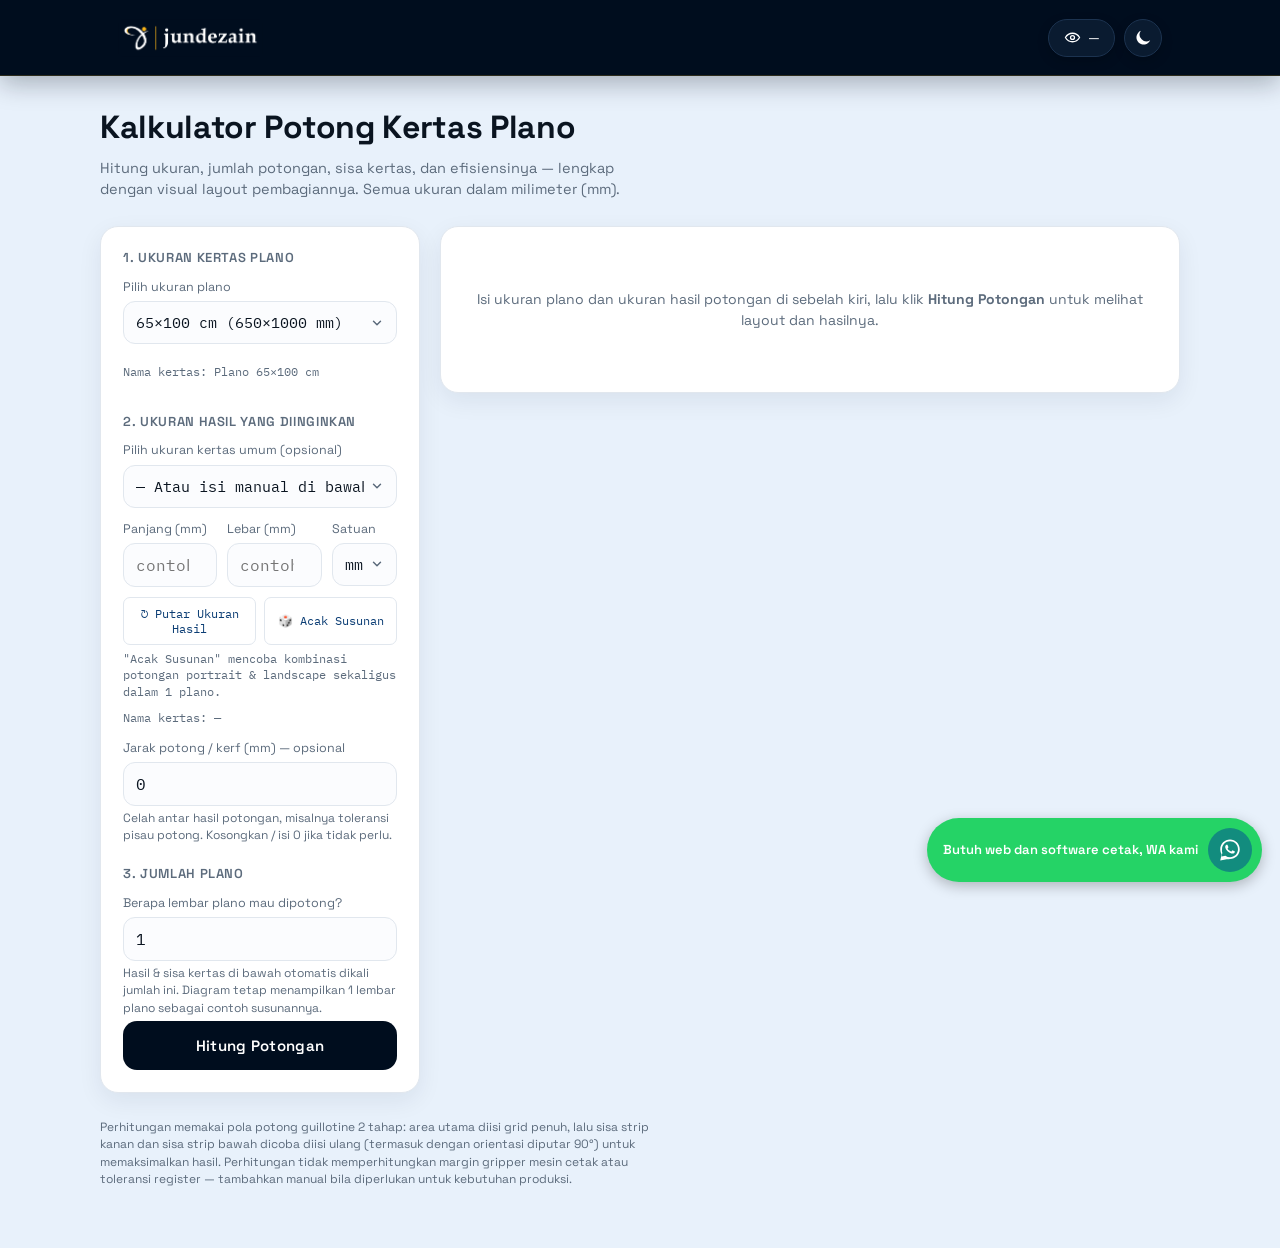
==== commit bc9ac74f: "perbaikan pada smartphone" ====
--- a/hitungkertas.html
+++ b/hitungkertas.html
@@ -83,27 +83,31 @@
   }
 
   *{box-sizing:border-box;}
-  html,body{margin:0;padding:0;}
+  html,body{margin:0;padding:0;max-width:100%;overflow-x:hidden;}
   body{
     background:var(--bg);
     color:var(--text);
     font-family:'Space Grotesk', system-ui, -apple-system, 'Segoe UI', Arial, sans-serif;
     line-height:1.45;
-    padding:28px 18px 60px;
-  }
-  .wrap{max-width:1080px;margin:0 auto;}
+    padding:104px 18px 60px;
+  }
+  .wrap{width:100%;max-width:1080px;min-width:0;margin:0 auto;}
 
   header{margin-bottom:26px;}
   .navbar{
-    position:sticky;
+    position:fixed;
     top:0;
+    left:0;
+    right:0;
     z-index:100;
     display:flex;
     align-items:center;
     justify-content:space-between;
     gap:16px;
-    margin:-28px -18px 24px;
-    padding:18px;
+    width:100%;
+    min-height:76px;
+    margin:0;
+    padding:18px max(18px,calc((100vw - 1080px)/2 + 18px));
     background:#000D1E;
     border-bottom:1px solid rgba(249,180,24,0.18);
     box-shadow:0 8px 24px rgba(0,13,30,0.28);
@@ -164,7 +168,7 @@
     font-weight:700;
     margin:0 0 8px;
     letter-spacing:-0.01em;
-    color:#F3F6FA;
+    color:var(--text);
   }
   .hero p{
     color:var(--text-muted);
@@ -179,13 +183,21 @@
     gap:20px;
     align-items:start;
     margin-top:24px;
+    min-width:0;
+  }
+  .layout > *,
+  .panel,
+  #output-panel,
+  #output-content{
+    min-width:0;
+    max-width:100%;
   }
   @media (max-width:800px){
     .layout{grid-template-columns:1fr;}
   }
   @media (max-width:480px){
-    body{padding:18px 12px 48px;}
-    .navbar{margin:-18px -12px 20px;padding:16px 18px;}
+    body{padding:88px 12px 48px;}
+    .navbar{min-height:68px;margin:0;padding:16px 12px;}
     .brand-logo-wide{height:32px;}
     .nav-actions{gap:7px;}
     .visitor-counter{height:36px;min-width:62px;padding:0 9px;font-size:12.5px;}
@@ -203,6 +215,9 @@
     border-radius:18px;
     padding:22px;
     box-shadow:0 8px 24px rgba(10,30,60,0.07);
+    min-width:0;
+    max-width:100%;
+    overflow:hidden;
   }
 
   fieldset{
@@ -361,11 +376,16 @@
   .diagram-head h2{
     font-size:15px;
     margin:0;
+    max-width:100%;
+    overflow-wrap:anywhere;
+    word-break:break-word;
   }
   .diagram-head .orient-tag{
     font-family:'IBM Plex Mono', ui-monospace, monospace;
     font-size:11.5px;
     color:var(--text-muted);
+    max-width:100%;
+    overflow-wrap:anywhere;
   }
 
   .svg-frame{
@@ -373,10 +393,16 @@
     border-radius:8px;
     background:var(--waste-bg);
     padding:14px;
+    width:100%;
+    max-width:100%;
+    min-width:0;
+    overflow:hidden;
   }
   .svg-frame svg{
     display:block;
     width:100%;
+    max-width:100%;
+    min-width:0;
     height:auto;
     max-height:520px;
   }
@@ -387,8 +413,9 @@
     gap:14px;
     margin:14px 0 4px;
     font-size:12.5px;
-  }
-  .legend-item{display:flex; align-items:center; gap:6px;}
+    min-width:0;
+  }
+  .legend-item{display:flex; align-items:center; gap:6px;min-width:0;overflow-wrap:anywhere;}
   .swatch{
     width:13px; height:13px;
     border-radius:3px;
@@ -412,6 +439,7 @@
   .stat-card{
     background:var(--panel);
     padding:14px 15px;
+    min-width:0;
   }
   .stat-card .label{
     font-size:11.5px;
@@ -424,6 +452,7 @@
     font-family:'IBM Plex Mono', ui-monospace, monospace;
     font-size:19px;
     font-weight:600;
+    overflow-wrap:anywhere;
   }
   .stat-card .sub{
     font-family:'IBM Plex Mono', ui-monospace, monospace;
@@ -447,6 +476,8 @@
   .breakdown-scroll{
     overflow-x:auto;
     -webkit-overflow-scrolling:touch;
+    width:100%;
+    max-width:100%;
   }
   .breakdown table{
     width:100%;
@@ -512,6 +543,18 @@
   @media (max-width:560px){
     .wa-float-label{display:none;}
     .wa-float{padding:10px;}
+  }
+  @media (max-width:480px){
+    .layout{gap:16px;}
+    .panel{border-radius:16px;}
+    #output-panel{padding:16px;}
+    .diagram-head{align-items:flex-start;}
+    .diagram-head h2{font-size:14px;line-height:1.35;}
+    .svg-frame{padding:8px;}
+    .legend{gap:9px;font-size:11.5px;}
+    .stats{grid-template-columns:repeat(2,minmax(0,1fr));}
+    .stat-card{padding:11px 10px;}
+    .stat-card .value{font-size:15px;}
   }
 </style>
 </head>
@@ -699,22 +742,35 @@
     return null;
   }
 
-  fetch(counterUrl, {method:'GET', cache:'no-store'})
-    .then(function(response){
-      if(!response.ok) throw new Error('Counter tidak dapat diakses');
-      return response.text();
-    })
-    .then(function(text){
-      let payload = text;
-      try{ payload = JSON.parse(text); }catch(e){}
-      const count = findCount(payload);
-      if(count === null) throw new Error('Format counter tidak dikenali');
-      countEl.textContent = new Intl.NumberFormat('id-ID').format(count);
-    })
-    .catch(function(){
-      countEl.textContent = '—';
-      countEl.parentElement.title = 'Counter belum dapat dimuat';
-    });
+  let counterDone = false;
+  const counterScript = document.createElement('script');
+
+  function counterFailed(){
+    if(counterDone) return;
+    counterDone = true;
+    countEl.textContent = '—';
+    countEl.parentElement.title = 'Counter belum dapat dimuat';
+    counterScript.remove();
+  }
+
+  window.jundezainCounterCallback = function(payload){
+    if(counterDone) return;
+    const count = findCount(payload);
+    if(count === null){
+      counterFailed();
+      return;
+    }
+    counterDone = true;
+    countEl.textContent = new Intl.NumberFormat('id-ID').format(count);
+    countEl.parentElement.title = 'Jumlah kunjungan';
+    counterScript.remove();
+  };
+
+  counterScript.src = counterUrl + '?callback=jundezainCounterCallback&_=' + Date.now();
+  counterScript.async = true;
+  counterScript.onerror = counterFailed;
+  document.head.appendChild(counterScript);
+  window.setTimeout(counterFailed, 12000);
 })();
 
 (function(){
